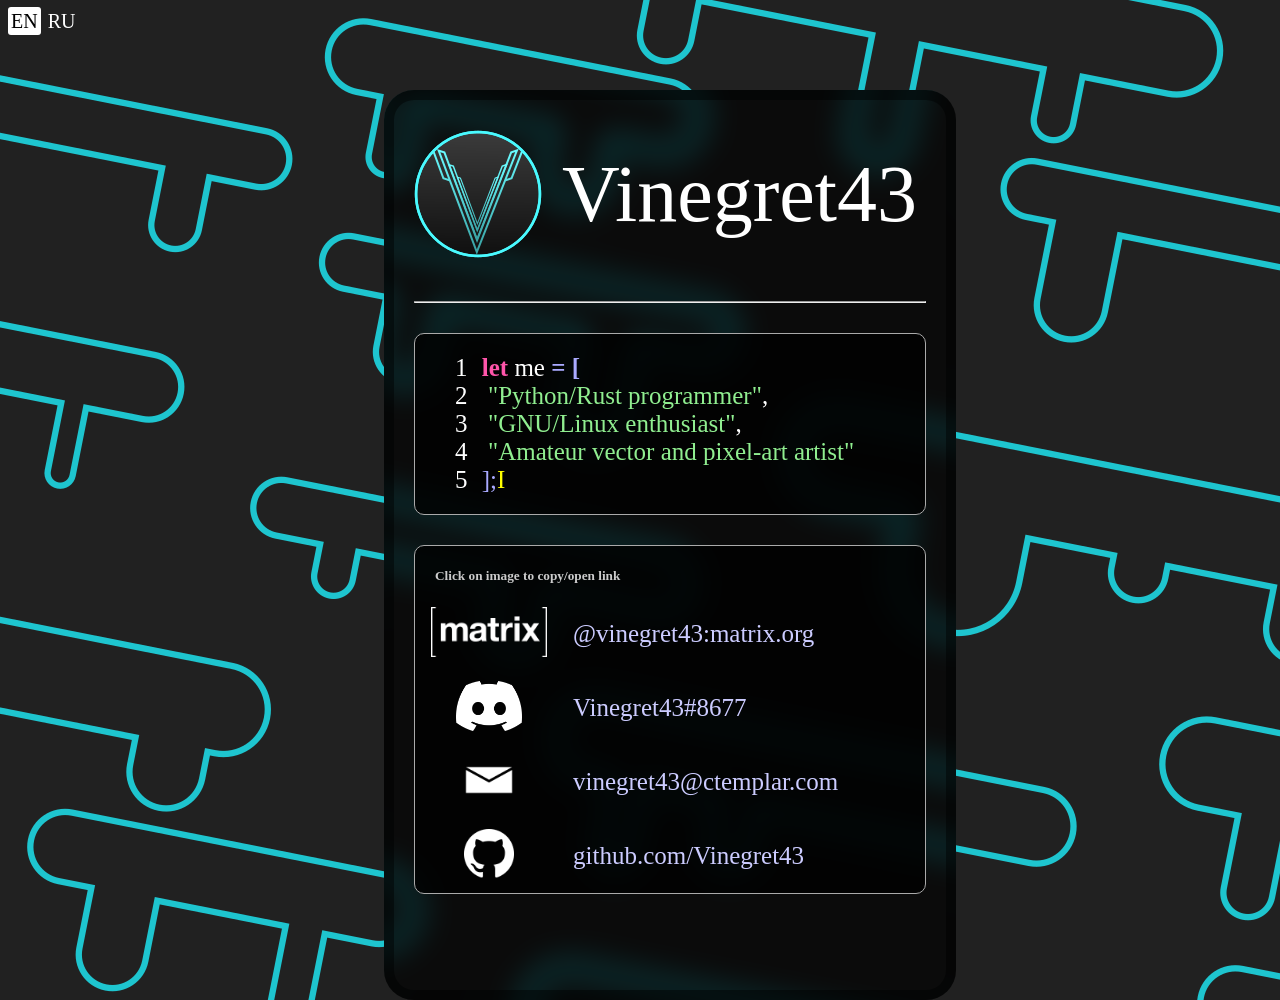
==== index.html @ ad22e6b9 "Initial commit" ====
<!DOCTYPE html>
<html lang="en">

<head>
  <title>Vinegret43</title>
  <link rel="stylesheet" type="text/css" href="styles.css"/>
  <meta charset="UTF-8"/>
  <meta name="viewport" content="width=device-width, initial-scale=1.0"/>
</head>

<body>
  <div class="language-box">
    <a class="selected-lang" href="#">EN</a>
    <a href="ru-index.html">RU</a>
  </div>

  <div class="container">
    <div class="box">
      <div class="logo-and-name">
        <img src="vinegret43_logo.png"/>
        <h1>Vinegret43</h1>
      </div>
      <hr />
      <ol class="content-box" type="1">
        <li><b style="color: #ff55aa;">let</b> me <b style="color: #aaaaff;">= [</b></li>
        <li><span style="color: lightgreen;">&nbsp;"Python/Rust programmer"</span>,</li>
        <li><span style="color: lightgreen;">&nbsp;"GNU/Linux enthusiast"</span>,</li>
        <li><span style="color: lightgreen;">&nbsp;"Amateur vector and pixel-art artist"</span></li>
        <li>
          <span style="color: #aaaaff;">];<span class="cursor">I</span></span>
        </li>
      </ol>

      <div class="contacts content-box">
        <h5>Click on image to copy/open link</h5>
        <div class="contacts-grid">
          <div class="image grow-on-hover">
            <img title="Matrix" src="matrix_logo.png" onclick="navigator.clipboard.writeText('@vinegret43:matrix.org')"/>
          </div>

          <div class="text">@vinegret43:matrix.org</div>
          <div class="image grow-on-hover">
            <img title="Discord" src="discord_logo.png" onclick="navigator.clipboard.writeText('Vinegret43#8677')"/>
          </div>

          <div class="text">Vinegret43#8677</div>
          <div class="image grow-on-hover">
            <img title="e-mail" src="mail_logo.png" onclick="navigator.clipboard.writeText('vinegret43@ctemplar.com')"/>
          </div>

          <div class="text">vinegret43@ctemplar.com</div>
          <div class="image grow-on-hover">
            <a href="https://github.com/Vinegret43" target="_blank" rel="noreferrer noopener">
              <img title="Github" src="github_logo.png"/>
            </a>
          </div>
          <div class="text">github.com/Vinegret43</div>
        </div>
      </div>
      <div class="box-background"></div>
    </div>
  </div>

  <script src="script.js"></script>
</body>

</html>
---- styles.css ----
body {
  color: white;

  margin: 0;
  padding: 0;

  background: url("background.png") no-repeat fixed;
}

h1 {
  font-size: 80px;
  font-weight: lighter;
}

h2 {
  text-align: center;
  font-size: 40px;
}

p {
  font-size: 25px;
  line-height: 40px;
}

b {
  color: #FF66FF;
}

li {
  font-size: 25px;
}

/*By default list uses dots to separate elements from numbers.
 * These two styles remove the dot*/
ol {
  counter-reset: item;
  list-style-type: none;
}
ol > li::before {
  content: counter(item) " ";
  counter-increment: item;
  margin-right: 8px;
}


.language-box {
  position: fixed;
  top: 10px;
  left: 8px;
}

.language-box a {
  font-size: 20px;
  text-decoration: none;
  color: white;
  padding: 3px;
}

.language-box .selected-lang {
  background-color: white;
  color: black;
  border-radius: 3px;
}


.box {
  width: 40vw;
  height: 850px;
  margin-left: 30vw;
  margin-top: 10vh;

  padding: 20px;
  border: 10px #0004 solid;
  border-radius: 30px;

  background-color: #000A;
}

.box-background {
  position: absolute;

  width: inherit;
  height: inherit;
  left: 30vw;
  top: 10vh;

  padding: inherit;
  border: inherit;
  border-radius: inherit;

  z-index: -1;
  background: url("background_blurred.png") no-repeat fixed;
}


.logo-and-name {
  margin-top: -25px;
  display: flex;
  flex-direction: row;
  align-items: center;
}

.logo-and-name img {
  margin-right: 20px;
}


.content-box {
  margin-top: 30px;
  padding: 20px;
  padding-left: 40px;
  border-radius: 10px;

  background-color: #000C;
  border: 1px #AAA solid;
}


.cursor {
  color: yellow;
  animation: flick 1s infinite;
}


.contacts {
  padding: 0 10px 10px 10px;
  border-radius: 10px;
}

.contacts h5 {
  color: #CCC;
  margin-left: 10px;
}

.contacts-grid {
  display: grid;
  grid-template-columns: 128px auto;
  grid-column-gap: 20px;
  grid-row-gap: 20px;
  align-items: center;
}

.contacts-grid .image {
  text-align: center;
}

.contacts-grid .text {
  color: #CCF;
  font-size: 25px;
}

.contacts-grid img {
  width: auto;
  height: auto;
  max-height: 50px;
  cursor: pointer;
}


.grow-on-hover {
  transition: 0.3s;
}
.grow-on-hover:hover {
  transform: scale(110%);
}

@keyframes flick {
  0% {
    opacity: 100%;
  }
  
  50% {
    opacity: 0%;
  }

  100% {
    opacity: 100%;
  }
}
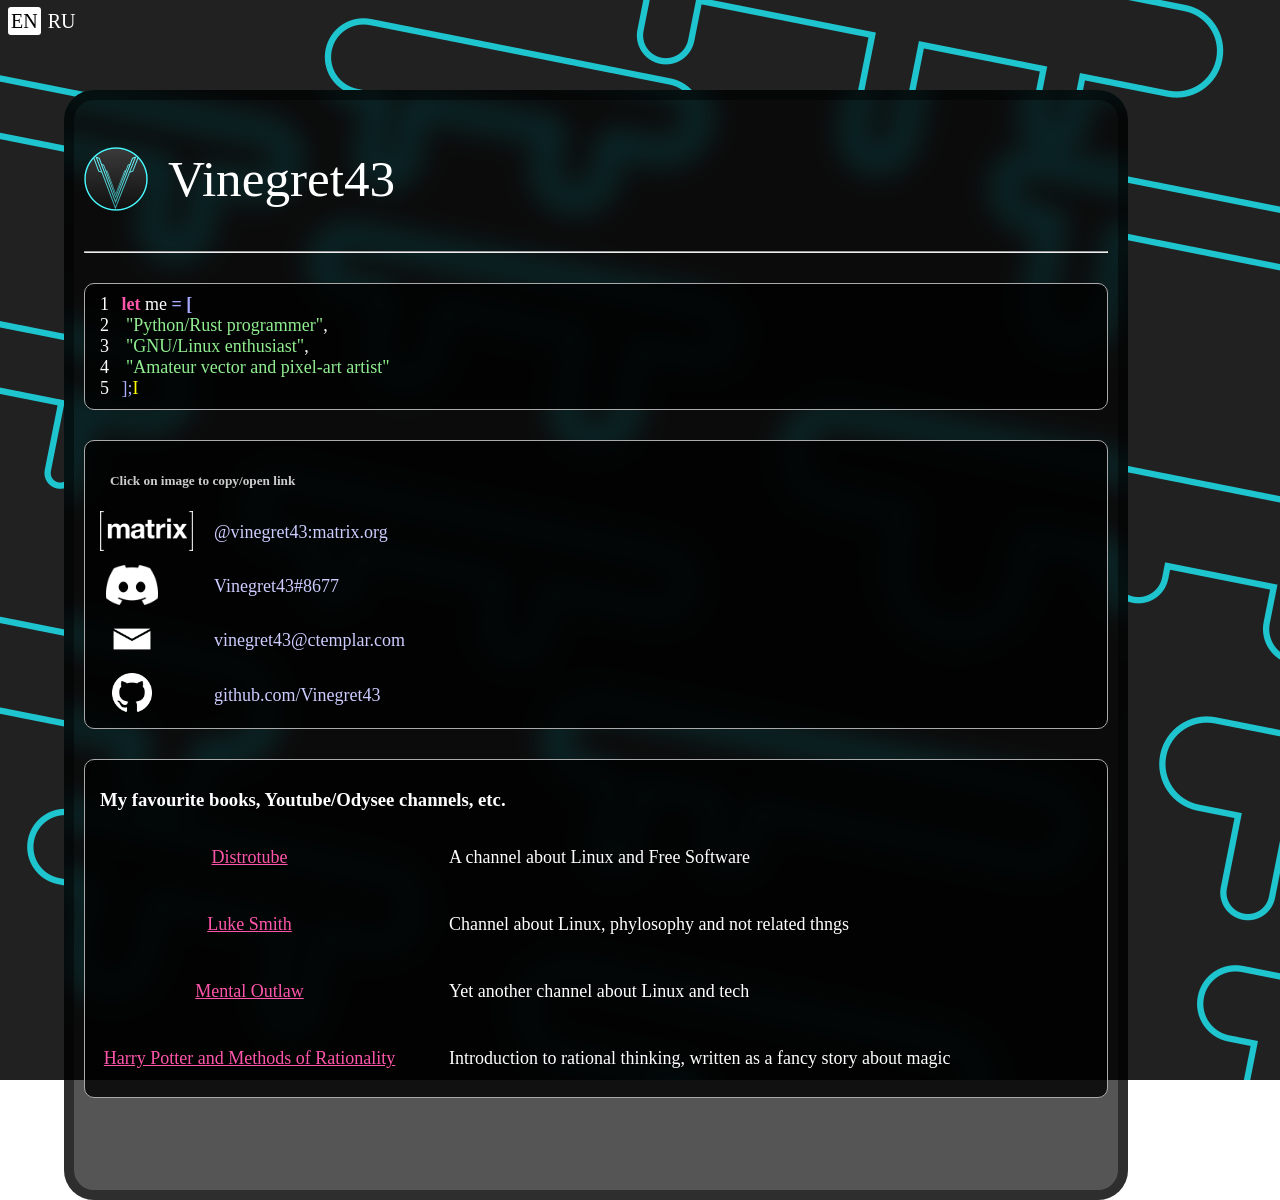
==== commit 461b3e81: "Add favourites block, improve mobile support" ====
--- a/index.html
+++ b/index.html
@@ -21,7 +21,7 @@
         <h1>Vinegret43</h1>
       </div>
       <hr />
-      <ol class="content-box" type="1">
+      <ol class="content-box">
         <li><b style="color: #ff55aa;">let</b> me <b style="color: #aaaaff;">= [</b></li>
         <li><span style="color: lightgreen;">&nbsp;"Python/Rust programmer"</span>,</li>
         <li><span style="color: lightgreen;">&nbsp;"GNU/Linux enthusiast"</span>,</li>
@@ -33,7 +33,7 @@
 
       <div class="contacts content-box">
         <h5>Click on image to copy/open link</h5>
-        <div class="contacts-grid">
+        <div class="grid">
           <div class="image grow-on-hover">
             <img title="Matrix" src="matrix_logo.png" onclick="navigator.clipboard.writeText('@vinegret43:matrix.org')"/>
           </div>
@@ -57,6 +57,29 @@
           <div class="text">github.com/Vinegret43</div>
         </div>
       </div>
+
+      <div class="content-box">
+        <h3>My favourite books, Youtube/Odysee channels, etc.</h3>
+        <div class="grid media-grid">
+          <a href="https://odysee.com/@DistroTube:2" target="_blank"
+              rel="noreferrer noopener">Distrotube</a>
+          <p>A channel about Linux and Free Software</p>
+
+          <a href="https://odysee.com/@Luke:7" target="_blank"
+              rel="noreferrer noopener">Luke Smith</a>
+          <p>Channel about Linux, phylosophy and not related thngs</p>
+
+          <a href="https://odysee.com/@AlphaNerd" target="_blank"
+              rel="noreferrer noopener">Mental Outlaw</a>
+          <p>Yet another channel about Linux and tech</p>
+
+          <a href="https://www.lesswrong.com/hpmor" target="_blank"
+              rel="noreferrer noopener">Harry Potter and Methods of Rationality</a>
+          <p>Introduction to rational thinking, written as a fancy
+            story about magic</p>
+        </div>
+      </div>
+
       <div class="box-background"></div>
     </div>
   </div>
--- a/styles.css
+++ b/styles.css
@@ -16,11 +16,6 @@
 h2 {
   text-align: center;
   font-size: 40px;
-}
-
-p {
-  font-size: 25px;
-  line-height: 40px;
 }
 
 b {
@@ -65,9 +60,9 @@
 
 
 .box {
-  width: 40vw;
-  height: 850px;
-  margin-left: 30vw;
+  width: 42vw;
+  height: 1430px;
+  margin-left: 29vw;
   margin-top: 10vh;
 
   padding: 20px;
@@ -82,7 +77,7 @@
 
   width: inherit;
   height: inherit;
-  left: 30vw;
+  left: 29vw;
   top: 10vh;
 
   padding: inherit;
@@ -124,8 +119,7 @@
 
 
 .contacts {
-  padding: 0 10px 10px 10px;
-  border-radius: 10px;
+  padding-top: 0;
 }
 
 .contacts h5 {
@@ -133,24 +127,31 @@
   margin-left: 10px;
 }
 
-.contacts-grid {
+.grid {
   display: grid;
-  grid-template-columns: 128px auto;
+  grid-template-columns: 30% auto;
   grid-column-gap: 20px;
   grid-row-gap: 20px;
   align-items: center;
 }
 
-.contacts-grid .image {
+
+.grid a {
   text-align: center;
-}
-
-.contacts-grid .text {
+  font-size: 22px;
+  color: #FF55AA;
+}
+
+.grid .text {
   color: #CCF;
-  font-size: 25px;
-}
-
-.contacts-grid img {
+  font-size: 22px;
+}
+
+.grid .image {
+  text-align: center;
+}
+
+.grid img {
   width: auto;
   height: auto;
   max-height: 50px;
@@ -158,12 +159,23 @@
 }
 
 
+.media-grid {
+  grid-column-gap: 5px;
+  grid-row-gap: 5px;
+}
+
+.media-grid p {
+  font-size: 22px;
+}
+
+
 .grow-on-hover {
   transition: 0.3s;
 }
 .grow-on-hover:hover {
   transform: scale(110%);
 }
+
 
 @keyframes flick {
   0% {
@@ -178,3 +190,94 @@
     opacity: 100%;
   }
 }
+
+@media screen and (max-width: 1300px) {
+  h1 {
+    font-size: 4vw;
+  }
+
+  li {
+    font-size: 18px;
+  }
+
+  .logo-and-name {
+    margin-top: 5px;
+  }
+
+  .logo-and-name img {
+    width: 64px;
+  }
+
+  .box {
+    width: 80vw;
+    height: 1070px;
+    margin-left: 5vw;
+    padding: 10px;
+  }
+
+  .box-background {
+    left: 5vw;
+  }
+
+  .content-box {
+    padding: 10px;
+    padding-left: 15px;
+  }
+
+  .grid a, .grid img, .grid .text, .grid p {
+    font-size: 18px;
+  }
+  .grid {
+    grid-template-columns: 64px auto;
+    grid-column-gap: 50px;
+    grid-row-gap: 10px;
+    align-items: center;
+  }
+
+  .media-grid {
+    grid-template-columns: 30% auto;
+  }
+
+  .grid img {
+    max-height: 40px;
+  }
+
+  /* On mobile fixed background may not work. This is the workaround */
+  body:before {
+    content: "";
+    display: block;
+    position: fixed;
+    left: 0;
+    top: 0;
+    width: 1920px;
+    height: 1080px;
+    z-index: -2;
+    background: url("background.png") no-repeat center center;
+    -webkit-background-size: cover;
+    -moz-background-size: cover;
+    -o-background-size: cover;
+    background-size: cover;
+  }
+}
+
+@media screen and (max-width: 600px) {
+  li {
+    font-size: 14px;
+  }
+
+  h3 {
+    font-size: 16px;
+  }
+
+  .box {
+    height: 960px;
+  }
+
+  .grid a, .grid img, .grid .text, .grid p {
+    font-size: 14px;
+  }
+
+  .grid img {
+    max-height: 30px;
+  }
+}
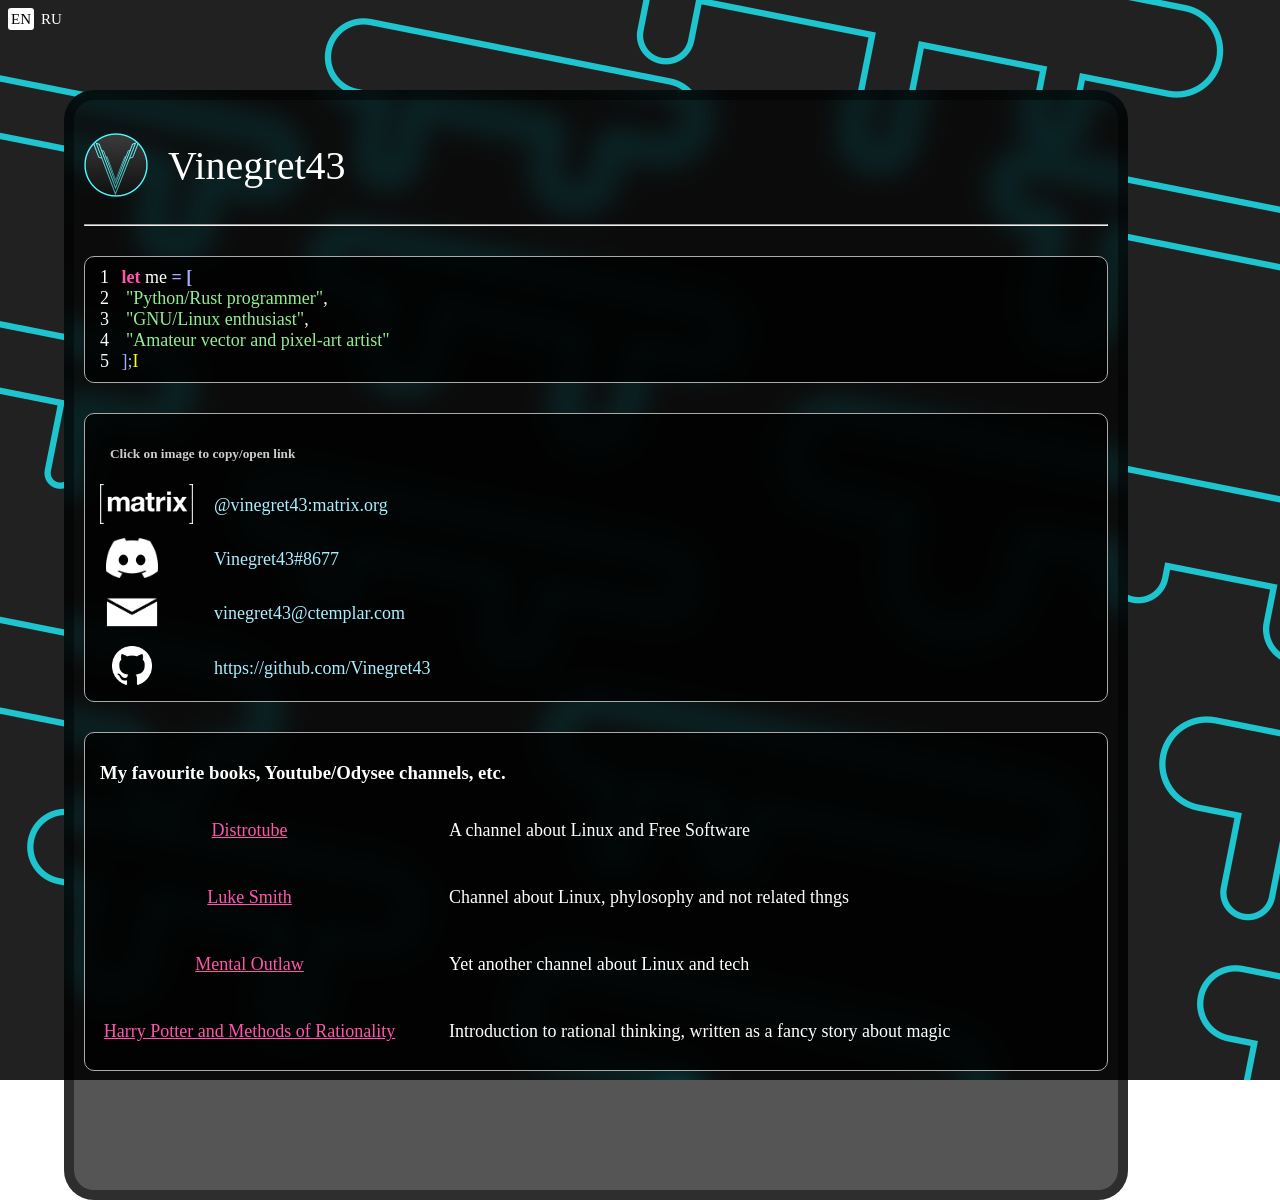
==== commit 388cb059: "Add a "Copied!" popup, shown when clicking on the image Make the mail logo a bit bigger" ====
--- a/index.html
+++ b/index.html
@@ -17,7 +17,7 @@
   <div class="container">
     <div class="box">
       <div class="logo-and-name">
-        <img src="vinegret43_logo.png"/>
+        <img src="images/vinegret43_logo.png"/>
         <h1>Vinegret43</h1>
       </div>
       <hr />
@@ -34,27 +34,33 @@
       <div class="contacts content-box">
         <h5>Click on image to copy/open link</h5>
         <div class="grid">
-          <div class="image grow-on-hover">
-            <img title="Matrix" src="matrix_logo.png" onclick="navigator.clipboard.writeText('@vinegret43:matrix.org')"/>
+          <div class="image">
+            <div class="popup">Copied!</div>
+            <img class="grow-on-hover" title="Matrix" id="Matrix" src="images/matrix_logo.png"
+              onclick="copy_to_clipboard('@vinegret43:matrix.org', 'Matrix')"/>
           </div>
 
           <div class="text">@vinegret43:matrix.org</div>
-          <div class="image grow-on-hover">
-            <img title="Discord" src="discord_logo.png" onclick="navigator.clipboard.writeText('Vinegret43#8677')"/>
+          <div class="image">
+            <div class="popup">Copied!</div>
+            <img class="grow-on-hover" title="Discord" id="Discord" src="images/discord_logo.png"
+              onclick="copy_to_clipboard('Vinegret43#8677', 'Discord')"/>
           </div>
 
           <div class="text">Vinegret43#8677</div>
-          <div class="image grow-on-hover">
-            <img title="e-mail" src="mail_logo.png" onclick="navigator.clipboard.writeText('vinegret43@ctemplar.com')"/>
+          <div class="image">
+            <div class="popup">Copied!</div>
+            <img class="grow-on-hover" title="e-mail" id='e-mail' src="images/mail_logo.png"
+              onclick="copy_to_clipboard('vinegret43@ctemplar.com', 'e-mail')"/>
           </div>
 
           <div class="text">vinegret43@ctemplar.com</div>
           <div class="image grow-on-hover">
             <a href="https://github.com/Vinegret43" target="_blank" rel="noreferrer noopener">
-              <img title="Github" src="github_logo.png"/>
+              <img title="Github" src="images/github_logo.png"/>
             </a>
           </div>
-          <div class="text">github.com/Vinegret43</div>
+          <div class="text">https://github.com/Vinegret43</div>
         </div>
       </div>
 
--- a/styles.css
+++ b/styles.css
@@ -5,21 +5,12 @@
   margin: 0;
   padding: 0;
 
-  background: url("background.png") no-repeat fixed;
+  background: url("images/background.png") no-repeat fixed;
 }
 
 h1 {
   font-size: 80px;
   font-weight: lighter;
-}
-
-h2 {
-  text-align: center;
-  font-size: 40px;
-}
-
-b {
-  color: #FF66FF;
 }
 
 li {
@@ -85,7 +76,7 @@
   border-radius: inherit;
 
   z-index: -1;
-  background: url("background_blurred.png") no-repeat fixed;
+  background: url("images/background_blurred.png") no-repeat fixed;
 }
 
 
@@ -135,7 +126,6 @@
   align-items: center;
 }
 
-
 .grid a {
   text-align: center;
   font-size: 22px;
@@ -143,12 +133,26 @@
 }
 
 .grid .text {
-  color: #CCF;
+  color: #AEF;
   font-size: 22px;
 }
 
 .grid .image {
   text-align: center;
+}
+
+/*This class is aligned and moved by JS, see copy_to_clipboard function*/
+/* If JS is disabled, it will never actually be shown*/
+.grid .image .popup {
+  background-color: #333;
+  color: #FFF;
+  text-align: center;
+  border-radius: 6px;
+  padding: 5px 5px;
+  z-index: 1;
+  position: absolute;
+  opacity: 0%;
+  pointer-events:none;
 }
 
 .grid img {
@@ -191,13 +195,39 @@
   }
 }
 
+@keyframes appear-and-disappear {
+  0% {
+    opacity: 0%;
+    transform: scale(80%);
+  }
+
+  3% {
+    opacity: 100%;
+    transform: scale(100%);
+  }
+
+  90% {
+    opacity: 100%;
+    transform: scale(100%);
+  }
+
+  100% {
+    opacity: 0%;
+    transform: scale(80%);
+  }
+}
+
 @media screen and (max-width: 1300px) {
   h1 {
-    font-size: 4vw;
+    font-size: 40px;
   }
 
   li {
     font-size: 18px;
+  }
+
+  .language-box a {
+    font-size: 15px;
   }
 
   .logo-and-name {
@@ -240,6 +270,10 @@
 
   .grid img {
     max-height: 40px;
+  }
+
+  .grid .image .popup {
+    font-size: 12px;
   }
 
   /* On mobile fixed background may not work. This is the workaround */
@@ -252,7 +286,7 @@
     width: 1920px;
     height: 1080px;
     z-index: -2;
-    background: url("background.png") no-repeat center center;
+    background: url("images/background.png") no-repeat center center;
     -webkit-background-size: cover;
     -moz-background-size: cover;
     -o-background-size: cover;
@@ -261,6 +295,9 @@
 }
 
 @media screen and (max-width: 600px) {
+  h1 {
+    font-size: 30px;
+  }
   li {
     font-size: 14px;
   }
@@ -270,7 +307,7 @@
   }
 
   .box {
-    height: 960px;
+    height: 980px;
   }
 
   .grid a, .grid img, .grid .text, .grid p {
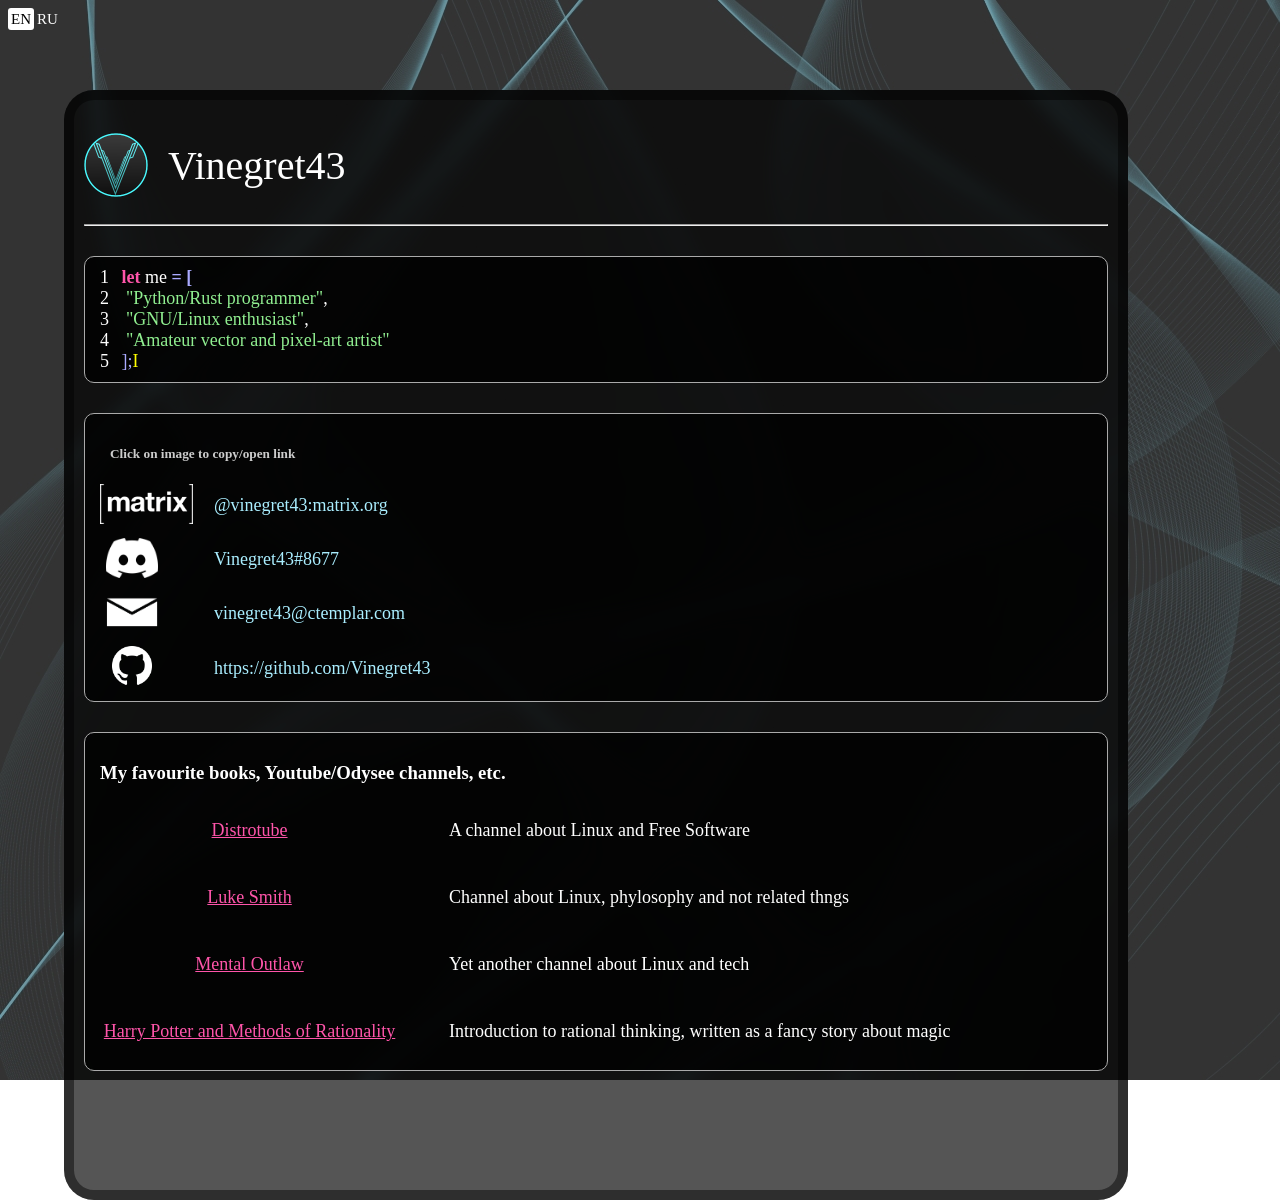
==== commit e1bc83b5: "Add script to automatically translate index.html" ====
--- a/index.html
+++ b/index.html
@@ -10,8 +10,7 @@
 
 <body>
   <div class="language-box">
-    <a class="selected-lang" href="#">EN</a>
-    <a href="ru-index.html">RU</a>
+    <a class="selected-lang" href="#">EN</a><a href="ru-index.html">RU</a>
   </div>
 
   <div class="container">
@@ -81,8 +80,7 @@
 
           <a href="https://www.lesswrong.com/hpmor" target="_blank"
               rel="noreferrer noopener">Harry Potter and Methods of Rationality</a>
-          <p>Introduction to rational thinking, written as a fancy
-            story about magic</p>
+          <p>Introduction to rational thinking, written as a fancy story about magic</p>
         </div>
       </div>
 
--- a/styles.css
+++ b/styles.css
@@ -5,7 +5,7 @@
   margin: 0;
   padding: 0;
 
-  background: url("images/background.png") no-repeat fixed;
+  background: url("images/background.jpg") no-repeat fixed;
 }
 
 h1 {
@@ -76,7 +76,7 @@
   border-radius: inherit;
 
   z-index: -1;
-  background: url("images/background_blurred.png") no-repeat fixed;
+  background: url("images/background_blurred.jpg") no-repeat fixed;
 }
 
 
@@ -286,7 +286,7 @@
     width: 1920px;
     height: 1080px;
     z-index: -2;
-    background: url("images/background.png") no-repeat center center;
+    background: url("images/background.jpg") no-repeat center center;
     -webkit-background-size: cover;
     -moz-background-size: cover;
     -o-background-size: cover;
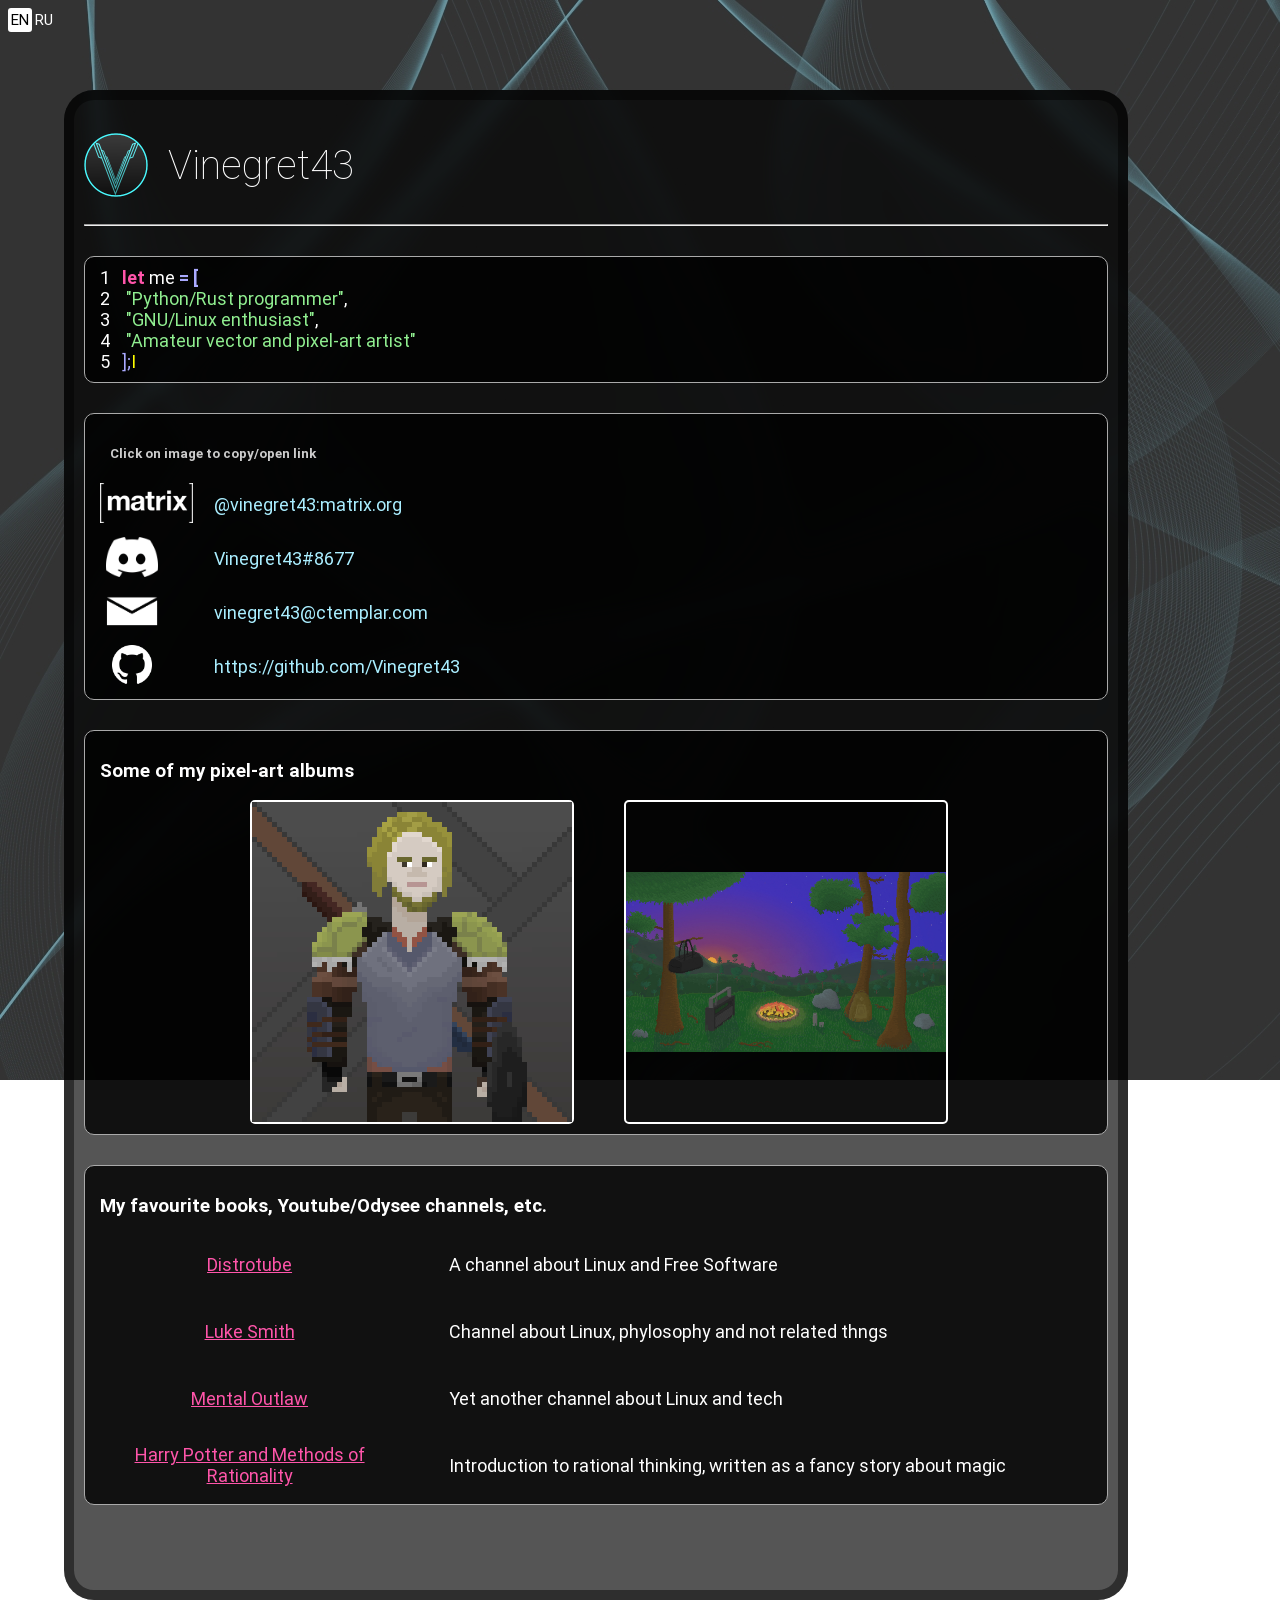
==== commit c7d8f598: "Add artwork galleries" ====
--- a/index.html
+++ b/index.html
@@ -13,79 +13,103 @@
     <a class="selected-lang" href="#">EN</a><a href="ru-index.html">RU</a>
   </div>
 
-  <div class="container">
-    <div class="box">
-      <div class="logo-and-name">
-        <img src="images/vinegret43_logo.png"/>
-        <h1>Vinegret43</h1>
+  <div class="box">
+    <div class="logo-and-name">
+      <img src="images/vinegret43_logo.png"/>
+      <h1>Vinegret43</h1>
+    </div>
+    <hr />
+    <ol class="content-box">
+      <li><b style="color: #ff55aa;">let</b> me <b style="color: #aaaaff;">= [</b></li>
+      <li><span style="color: lightgreen;">&nbsp;"Python/Rust programmer"</span>,</li>
+      <li><span style="color: lightgreen;">&nbsp;"GNU/Linux enthusiast"</span>,</li>
+      <li><span style="color: lightgreen;">&nbsp;"Amateur vector and pixel-art artist"</span></li>
+      <li>
+        <span style="color: #aaaaff;">];<span class="cursor">I</span></span>
+      </li>
+    </ol>
+
+    <div class="contacts content-box">
+      <h5>Click on image to copy/open link</h5>
+      <div class="grid">
+        <div class="image">
+          <div class="popup">Copied!</div>
+          <img class="grow-on-hover" title="Matrix" id="Matrix" src="images/matrix_logo.png"
+            onclick="copy_to_clipboard('@vinegret43:matrix.org', 'Matrix')"/>
+        </div>
+
+        <div class="text">@vinegret43:matrix.org</div>
+        <div class="image">
+          <div class="popup">Copied!</div>
+          <img class="grow-on-hover" title="Discord" id="Discord" src="images/discord_logo.png"
+            onclick="copy_to_clipboard('Vinegret43#8677', 'Discord')"/>
+        </div>
+
+        <div class="text">Vinegret43#8677</div>
+        <div class="image">
+          <div class="popup">Copied!</div>
+          <img class="grow-on-hover" title="e-mail" id='e-mail' src="images/mail_logo.png"
+            onclick="copy_to_clipboard('vinegret43@ctemplar.com', 'e-mail')"/>
+        </div>
+
+        <div class="text">vinegret43@ctemplar.com</div>
+        <div class="image grow-on-hover">
+          <a href="https://github.com/Vinegret43" target="_blank" rel="noreferrer noopener">
+            <img title="Github" src="images/github_logo.png"/>
+          </a>
+        </div>
+        <div class="text">https://github.com/Vinegret43</div>
       </div>
-      <hr />
-      <ol class="content-box">
-        <li><b style="color: #ff55aa;">let</b> me <b style="color: #aaaaff;">= [</b></li>
-        <li><span style="color: lightgreen;">&nbsp;"Python/Rust programmer"</span>,</li>
-        <li><span style="color: lightgreen;">&nbsp;"GNU/Linux enthusiast"</span>,</li>
-        <li><span style="color: lightgreen;">&nbsp;"Amateur vector and pixel-art artist"</span></li>
-        <li>
-          <span style="color: #aaaaff;">];<span class="cursor">I</span></span>
-        </li>
-      </ol>
+    </div>
 
-      <div class="contacts content-box">
-        <h5>Click on image to copy/open link</h5>
-        <div class="grid">
-          <div class="image">
-            <div class="popup">Copied!</div>
-            <img class="grow-on-hover" title="Matrix" id="Matrix" src="images/matrix_logo.png"
-              onclick="copy_to_clipboard('@vinegret43:matrix.org', 'Matrix')"/>
-          </div>
-
-          <div class="text">@vinegret43:matrix.org</div>
-          <div class="image">
-            <div class="popup">Copied!</div>
-            <img class="grow-on-hover" title="Discord" id="Discord" src="images/discord_logo.png"
-              onclick="copy_to_clipboard('Vinegret43#8677', 'Discord')"/>
-          </div>
-
-          <div class="text">Vinegret43#8677</div>
-          <div class="image">
-            <div class="popup">Copied!</div>
-            <img class="grow-on-hover" title="e-mail" id='e-mail' src="images/mail_logo.png"
-              onclick="copy_to_clipboard('vinegret43@ctemplar.com', 'e-mail')"/>
-          </div>
-
-          <div class="text">vinegret43@ctemplar.com</div>
-          <div class="image grow-on-hover">
-            <a href="https://github.com/Vinegret43" target="_blank" rel="noreferrer noopener">
-              <img title="Github" src="images/github_logo.png"/>
-            </a>
-          </div>
-          <div class="text">https://github.com/Vinegret43</div>
+    <div class="content-box">
+      <h3>Some of my pixel-art albums</h3>
+      <div class="grid images-grid">
+        <div class="gallery">
+          <a href="gallery-dnd.html">
+            <div class="gallery-overlay">
+              <p>D&D collection</p>
+            </div>
+            <div class="image-container">
+              <img src="images/artwork/allan.jpg"/>
+            </div>
+          </a>
+        </div>
+        <div class="gallery">
+          <a href="gallery-bgs.html">
+            <div class="gallery-overlay">
+              <p>Game backgrounds</p>
+            </div>
+            <div class="image-container">
+              <img src="images/artwork/forest_bg.jpg"/>
+            </div>
+          </a>
         </div>
       </div>
+    </div>
 
-      <div class="content-box">
-        <h3>My favourite books, Youtube/Odysee channels, etc.</h3>
-        <div class="grid media-grid">
-          <a href="https://odysee.com/@DistroTube:2" target="_blank"
-              rel="noreferrer noopener">Distrotube</a>
-          <p>A channel about Linux and Free Software</p>
+    <div class="content-box">
+      <h3>My favourite books, Youtube/Odysee channels, etc.</h3>
+      <div class="grid media-grid">
+        <a href="https://odysee.com/@DistroTube:2" target="_blank"
+            rel="noreferrer noopener">Distrotube</a>
+        <p>A channel about Linux and Free Software</p>
 
-          <a href="https://odysee.com/@Luke:7" target="_blank"
-              rel="noreferrer noopener">Luke Smith</a>
-          <p>Channel about Linux, phylosophy and not related thngs</p>
+        <a href="https://odysee.com/@Luke:7" target="_blank"
+            rel="noreferrer noopener">Luke Smith</a>
+        <p>Channel about Linux, phylosophy and not related thngs</p>
 
-          <a href="https://odysee.com/@AlphaNerd" target="_blank"
-              rel="noreferrer noopener">Mental Outlaw</a>
-          <p>Yet another channel about Linux and tech</p>
+        <a href="https://odysee.com/@AlphaNerd" target="_blank"
+            rel="noreferrer noopener">Mental Outlaw</a>
+        <p>Yet another channel about Linux and tech</p>
 
-          <a href="https://www.lesswrong.com/hpmor" target="_blank"
-              rel="noreferrer noopener">Harry Potter and Methods of Rationality</a>
-          <p>Introduction to rational thinking, written as a fancy story about magic</p>
-        </div>
+        <a href="https://www.lesswrong.com/hpmor" target="_blank"
+            rel="noreferrer noopener">Harry Potter and Methods of Rationality</a>
+        <p>Introduction to rational thinking, written as a fancy story about magic</p>
       </div>
+    </div>
 
-      <div class="box-background"></div>
-    </div>
+    <div class="box-background"></div>
   </div>
 
   <script src="script.js"></script>
--- a/styles.css
+++ b/styles.css
@@ -1,3 +1,21 @@
+
+@font-face {
+  font-family: _roboto;
+  font-weight: bold;
+  src: url("fonts/Roboto-Bold.ttf");
+}
+
+@font-face {
+  font-family: _roboto;
+  font-weight: 100;
+  src: url("fonts/Roboto-Thin.ttf");
+}
+
+@font-face {
+  font-family: _roboto;
+  font-weight: normal;
+  src: url("fonts/Roboto-Regular.ttf");
+}
 
 body {
   color: white;
@@ -6,11 +24,12 @@
   padding: 0;
 
   background: url("images/background.jpg") no-repeat fixed;
+  font-family: _roboto;
 }
 
 h1 {
   font-size: 80px;
-  font-weight: lighter;
+  font-weight: 100;
 }
 
 li {
@@ -52,7 +71,7 @@
 
 .box {
   width: 42vw;
-  height: 1430px;
+  height: 1800px;
   margin-left: 29vw;
   margin-top: 10vh;
 
@@ -165,11 +184,53 @@
 
 .media-grid {
   grid-column-gap: 5px;
-  grid-row-gap: 5px;
+  grid-row-gap: 0;
 }
 
 .media-grid p {
   font-size: 22px;
+}
+
+
+.images-grid {
+  grid-template-columns: auto auto;
+}
+
+.images-grid .gallery {
+  width: 18vw;
+  border: 2px solid white;
+  border-radius: 5px;
+}
+
+.images-grid .gallery-overlay {
+  position: absolute;
+  width: 18vw;
+  height: 18vw;
+  background-color: #0007;
+  opacity: 0;
+  transition: 0.3s all;
+}
+
+.images-grid .gallery-overlay:hover {
+  opacity: 100%;
+}
+
+.images-grid p {
+  color: white;
+  margin-top: 7.5vw;
+  font-weight: bold;
+}
+
+.images-grid .image-container {
+  height: 18vw;
+  display: flex;
+  align-items: center;
+}
+
+.images-grid img {
+  display: block;
+  max-height: none;
+  width: 18vw;
 }
 
 
@@ -240,7 +301,7 @@
 
   .box {
     width: 80vw;
-    height: 1070px;
+    height: 1470px;
     margin-left: 5vw;
     padding: 10px;
   }
@@ -274,6 +335,31 @@
 
   .grid .image .popup {
     font-size: 12px;
+  }
+
+  .images-grid {
+    justify-content: center;
+    grid-template-columns: auto auto;
+  }
+
+  .images-grid img {
+    width: 25vw;
+    max-height: none;
+  }
+
+  .images-grid .gallery {
+    width: 25vw;
+  }
+  .images-grid .image-container {
+    width: 25vw;
+    height: 25vw;
+  }
+  .images-grid .gallery-overlay {
+    width: 25vw;
+    height: 25vw;
+  }
+  .images-grid p {
+    margin-top: 11.5vw;
   }
 
   /* On mobile fixed background may not work. This is the workaround */
@@ -307,7 +393,7 @@
   }
 
   .box {
-    height: 980px;
+    height: 1280px;
   }
 
   .grid a, .grid img, .grid .text, .grid p {
@@ -317,4 +403,8 @@
   .grid img {
     max-height: 30px;
   }
-}
+
+  .images-grid img {
+    max-height: none;
+  }
+}
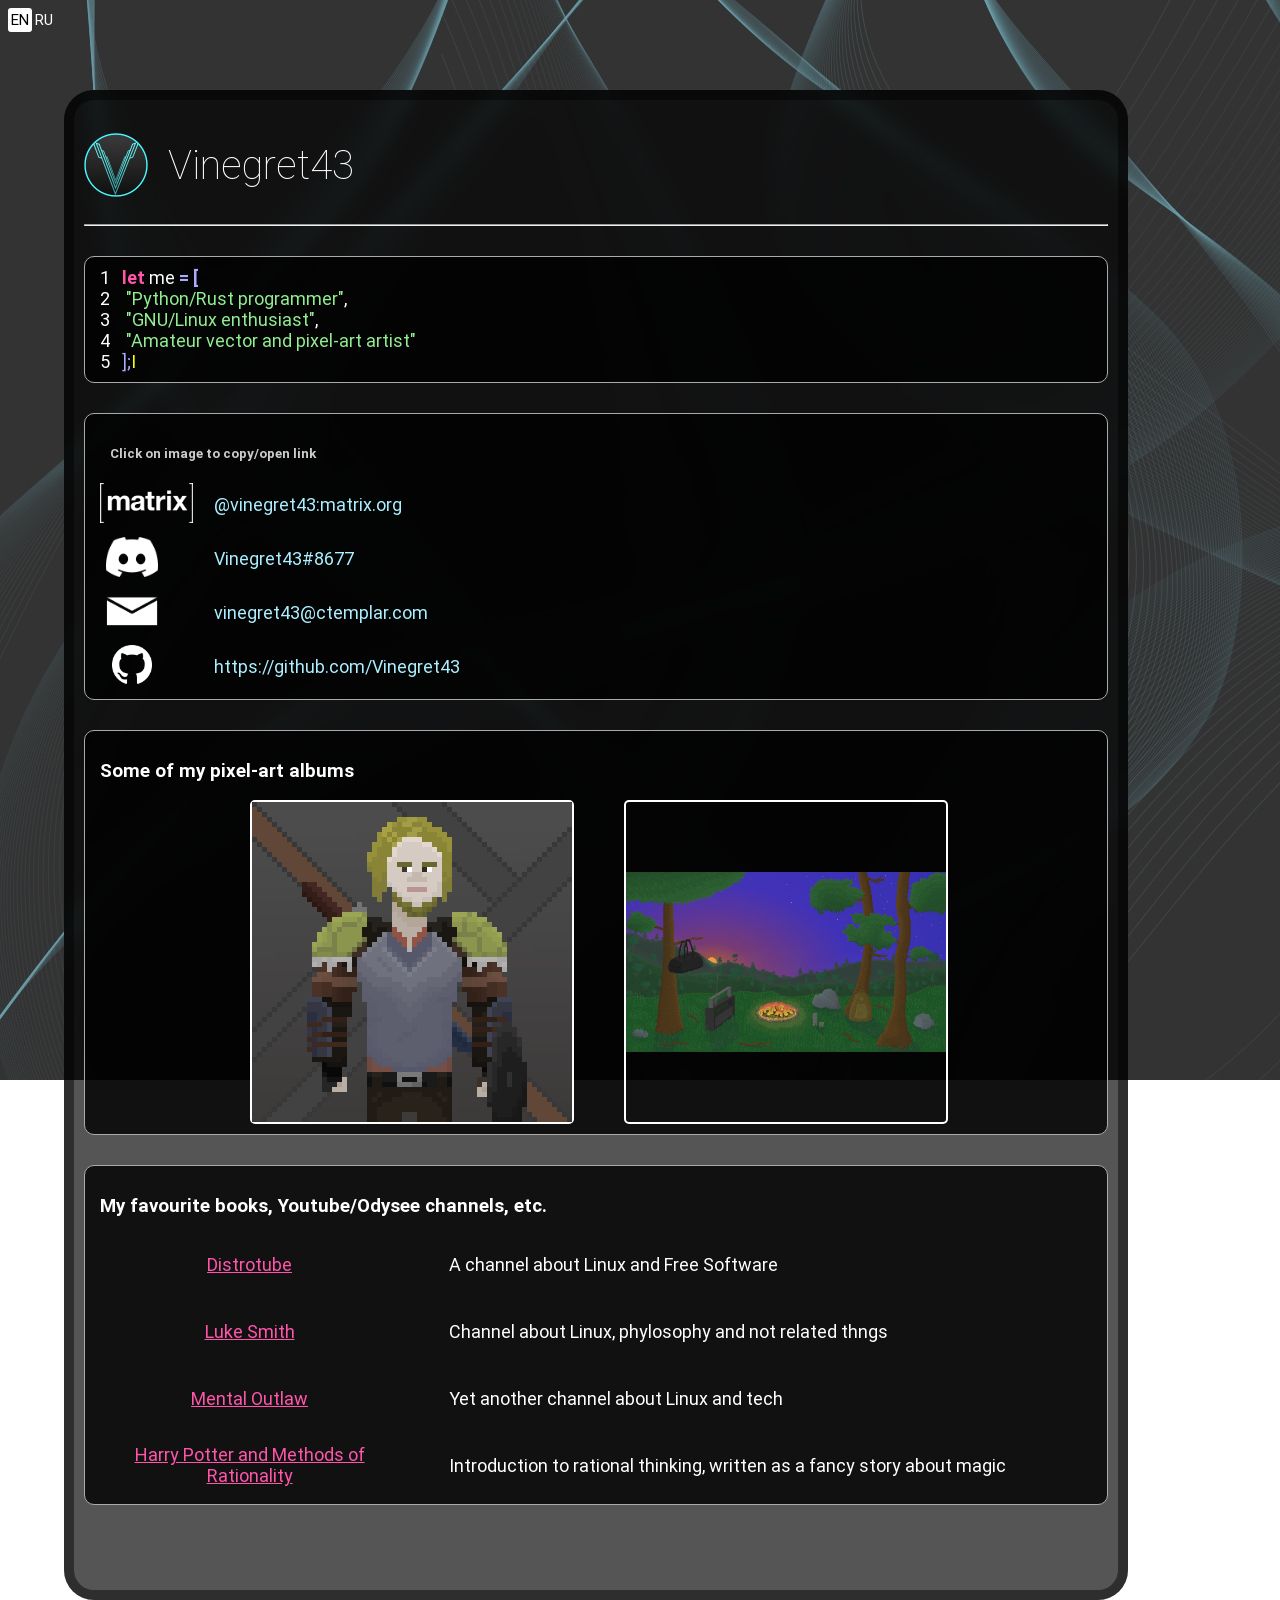
==== commit 89c14ea1: "Improve galleries, add licensing info" ====
--- a/index.html
+++ b/index.html
@@ -18,7 +18,7 @@
       <img src="images/vinegret43_logo.png"/>
       <h1>Vinegret43</h1>
     </div>
-    <hr />
+    <hr/>
     <ol class="content-box">
       <li><b style="color: #ff55aa;">let</b> me <b style="color: #aaaaff;">= [</b></li>
       <li><span style="color: lightgreen;">&nbsp;"Python/Rust programmer"</span>,</li>
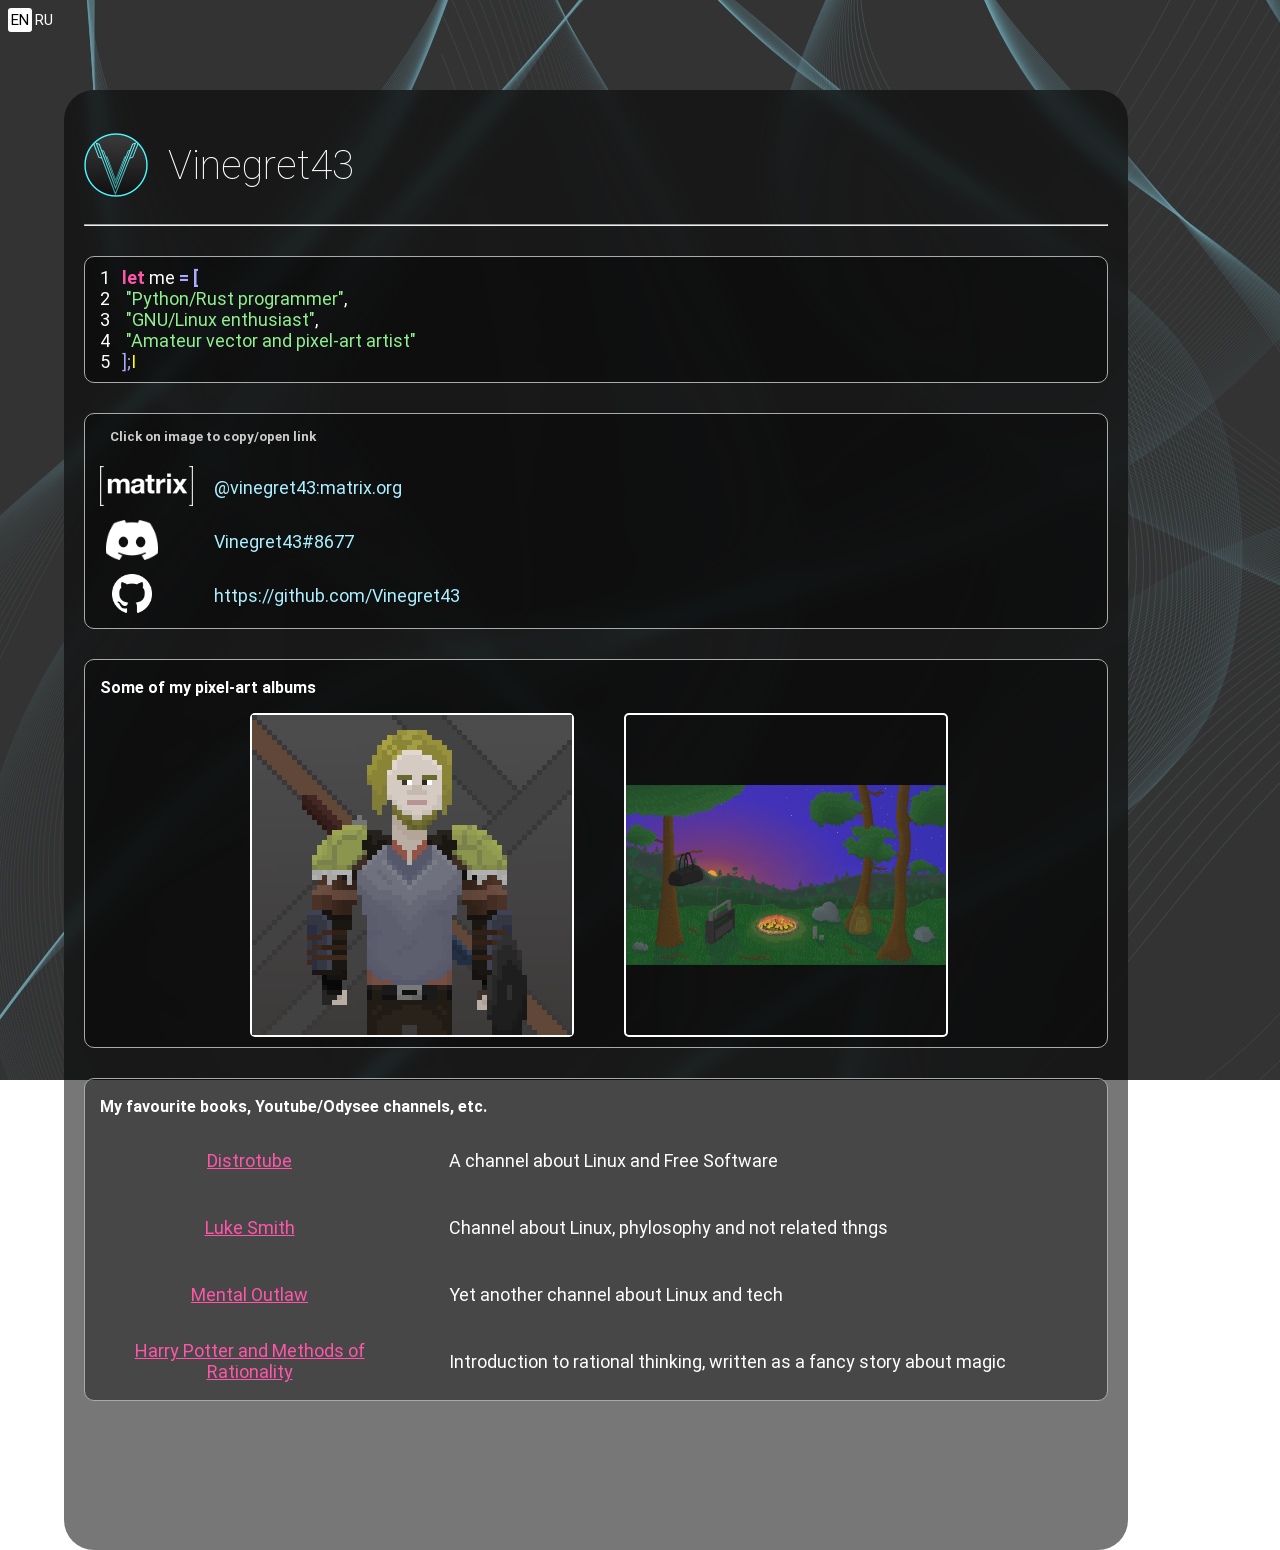
==== commit fa11aa70: "Remove e-mail from contacts due to Ctemplar shutdown" ====
--- a/index.html
+++ b/index.html
@@ -46,13 +46,13 @@
         </div>
 
         <div class="text">Vinegret43#8677</div>
-        <div class="image">
-          <div class="popup">Copied!</div>
-          <img class="grow-on-hover" title="e-mail" id='e-mail' src="images/mail_logo.png"
-            onclick="copy_to_clipboard('vinegret43@ctemplar.com', 'e-mail')"/>
-        </div>
+        <!--<div class="image">-->
+          <!--<div class="popup">Copied!</div>-->
+          <!--<img class="grow-on-hover" title="e-mail" id='e-mail' src="images/mail_logo.png"-->
+            <!--onclick="copy_to_clipboard('vinegret43@ctemplar.com', 'e-mail')"/>-->
+        <!--</div>-->
 
-        <div class="text">vinegret43@ctemplar.com</div>
+        <!--<div class="text">vinegret43@ctemplar.com</div>-->
         <div class="image grow-on-hover">
           <a href="https://github.com/Vinegret43" target="_blank" rel="noreferrer noopener">
             <img title="Github" src="images/github_logo.png"/>
--- a/styles.css
+++ b/styles.css
@@ -24,6 +24,7 @@
   padding: 0;
 
   background: url("images/background.jpg") no-repeat fixed;
+  background-size: cover;
   font-family: _roboto;
 }
 
@@ -71,15 +72,15 @@
 
 .box {
   width: 42vw;
-  height: 1800px;
+  height: 1770px;
   margin-left: 29vw;
   margin-top: 10vh;
 
   padding: 20px;
-  border: 10px #0004 solid;
+  border: 10px transparent solid;
   border-radius: 30px;
 
-  background-color: #000A;
+  background-color: #0008;
 }
 
 .box-background {
@@ -117,7 +118,7 @@
   padding-left: 40px;
   border-radius: 10px;
 
-  background-color: #000C;
+  background-color: #0006;
   border: 1px #AAA solid;
 }
 
@@ -127,12 +128,8 @@
   animation: flick 1s infinite;
 }
 
-
-.contacts {
-  padding-top: 0;
-}
-
 .contacts h5 {
+  margin-top: 5px;
   color: #CCC;
   margin-left: 10px;
 }
@@ -287,6 +284,12 @@
     font-size: 18px;
   }
 
+  h3 {
+    margin-top: 8px;
+    font-size: 16px;
+  }
+
+
   .language-box a {
     font-size: 15px;
   }
@@ -301,7 +304,7 @@
 
   .box {
     width: 80vw;
-    height: 1470px;
+    height: 1420px;
     margin-left: 5vw;
     padding: 10px;
   }
@@ -373,27 +376,23 @@
     height: 1080px;
     z-index: -2;
     background: url("images/background.jpg") no-repeat center center;
-    -webkit-background-size: cover;
-    -moz-background-size: cover;
-    -o-background-size: cover;
     background-size: cover;
   }
 }
 
 @media screen and (max-width: 600px) {
   h1 {
-    font-size: 30px;
+    font-size: 34px;
   }
   li {
     font-size: 14px;
   }
 
-  h3 {
-    font-size: 16px;
-  }
-
   .box {
-    height: 1280px;
+    width: 84vw;
+    height: 1210px;
+    margin-left: 4vw;
+    padding: 5px;
   }
 
   .grid a, .grid img, .grid .text, .grid p {
@@ -404,6 +403,10 @@
     max-height: 30px;
   }
 
+  .grid {
+    grid-column-gap: 40px;
+  }
+
   .images-grid img {
     max-height: none;
   }
